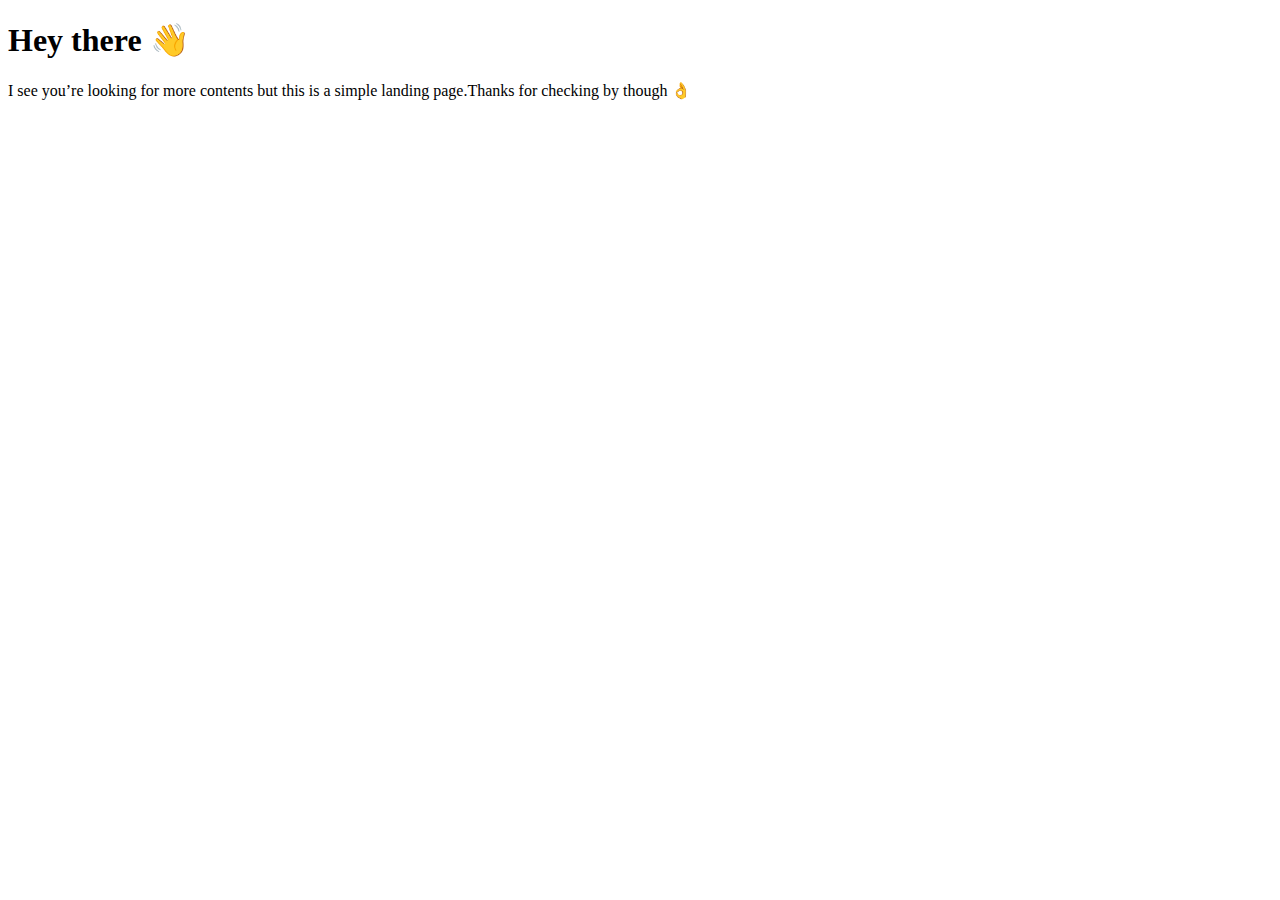
==== mypage.html @ cf08da2e "modification and adddition of mypage.html file" ====
<!DOCTYPE html>
<html lang="en">
<head>
    <meta charset="UTF-8">
    <meta http-equiv="X-UA-Compatible" content="IE=edge">
    <meta name="viewport" content="width=device-width, initial-scale=1.0">
    <title>Looking around &#128064;</title>
</head>
<body>
    <h1>Hey there &#128075;</h1>
    <p>I see you’re looking for more contents but this is a simple landing page.Thanks for checking by though &#128076;</p>
</body>
</html>
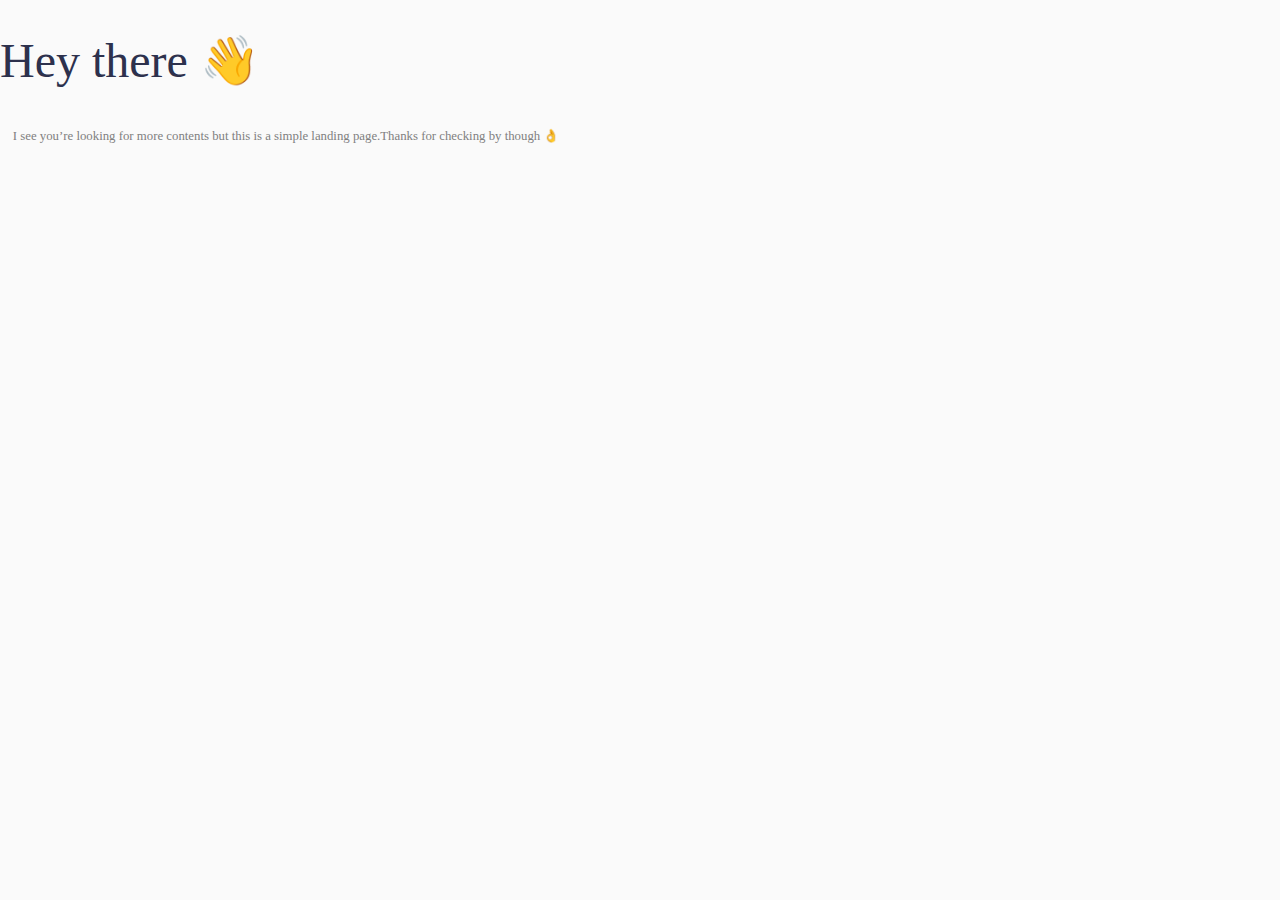
==== commit d59700a0: "final-commit" ====
--- a/mypage.html
+++ b/mypage.html
@@ -5,6 +5,7 @@
     <meta http-equiv="X-UA-Compatible" content="IE=edge">
     <meta name="viewport" content="width=device-width, initial-scale=1.0">
     <title>Looking around &#128064;</title>
+    <link rel="stylesheet" href="style.css">
 </head>
 <body>
     <h1>Hey there &#128075;</h1>
--- a/style.css
+++ b/style.css
@@ -0,0 +1,430 @@
+* {
+  box-sizing: border-box;
+}
+main {
+  height: 100vh;
+}
+.desktop-nav,
+.nav-list,
+.bg-desktop,
+.footer-desktop {
+  display: none;
+}
+body {
+  margin: 0;
+  font-family: "Public Sans";
+  background-color: hsl(0, 0%, 98%);
+}
+
+.mobile-nav {
+  margin: 0;
+  padding: 1em;
+  position: fixed;
+  background-color: white;
+  width: 100%;
+  display: flex;
+  justify-content: space-between;
+}
+.mobile-topnav {
+  display: flex;
+  justify-content: space-between;
+  background-color: white;
+  padding: 1em;
+}
+.nav-list, .desktop-nav > ul{
+    color: lightgray;
+    cursor: pointer;
+}
+ul > li > a{
+    color: gray;
+    text-decoration: none;
+}
+a{
+    text-decoration: none;
+}
+#overlay {
+  /*overlay effect*/
+  position: fixed;
+  display: none;
+  width: 100%;
+  height: 100%;
+  top: 0;
+  left: 0;
+  right: 0;
+  bottom: 0;
+  background-color: rgba(0, 0, 0, 0.5);
+  z-index: 2;
+  cursor: pointer;
+}
+.nav-mobile {
+  display: flex;
+  align-items: center;
+  flex-direction: column;
+  justify-content: center;
+  width: 95%;
+  position: absolute;
+  top: 60px;
+}
+.nav-list {
+  padding: 0;
+  border-radius: 10px;
+  width: 90%;
+  flex-direction: column;
+  background-color: white;
+}
+.nav-list > li {
+  padding: 1em;
+  text-align: center;
+}
+.img-bg {
+  position: relative;
+  z-index: -1;
+}
+.mockup {
+  position: absolute;
+  top: -10px;
+  left: 0;
+  width: 100%;
+  margin: 0;
+  display: block;
+}
+button {
+    color: white !important;
+  background-image: linear-gradient(
+    to right,
+    hsl(136, 65%, 51%),
+    hsl(192, 70%, 51%)
+  );
+  padding: 1em;
+  border-radius: 25px;
+  border: none;
+  color: #fff;
+  width: 35%;
+  justify-content: center;
+}
+button > a{
+    color: #fff;
+}
+div > h1,
+p {
+  text-align: center;
+}
+h1,
+h2,
+h3 {
+  font-size: 3em;
+  font-weight: 300;
+  color: hsl(233, 26%, 24%);
+}
+
+p {
+  font-size: 0.8em;
+}
+h3 {
+  font-size: 1.1em;
+}
+h2 {
+  margin: 0.5em 0;
+}
+.first-div {
+  display: flex;
+  flex-direction: column;
+}
+.first-div > p {
+  text-align: center;
+}
+
+p {
+  color: gray;
+  padding: 0.5em;
+  margin: 0;
+}
+.second-container {
+  display: flex;
+  flex-direction: column;
+  justify-content: center;
+}
+.second-container > div {
+  text-align: center;
+  padding: 32px;
+}
+.second-container > h2 {
+  text-align: center;
+}
+
+.articles > h2 {
+  text-align: center;
+}
+
+i {
+  margin-top: 0.4em;
+  font-style: normal;
+}
+.articles > div > i,
+p {
+  padding: 0.5em 1em;
+  text-align: left;
+}
+.article {
+  background-color: white;
+  border-radius: 15px;
+  margin: 1.5em;
+  padding: 0.3em;
+}
+.article > img {
+  width: 100%;
+  border-top-left-radius: 12px;
+  border-top-right-radius: 12px;
+}
+h3 {
+  margin: 0 0.6em;
+  padding: 0.5em 0;
+}
+.features > p {
+  padding: 0.2em;
+  color: gray;
+}
+footer {
+  width: 100%;
+  background-color: hsl(233, 26%, 24%);
+}
+.footer-mobile,
+.icons {
+  text-align: center;
+  padding: 0;
+}
+.icons {
+  display: flex;
+  width: 100vw;
+  justify-content: center;
+}
+.icons > li {
+  margin: 0.5em;
+}
+.button-footer {
+  display: none;
+}
+.mobile {
+  width: 100%;
+}
+.copyright {
+  display: flex;
+  width: 100vw;
+  flex-direction: column;
+  justify-content: center;
+  align-items: center;
+}
+
+.copyright > i {
+  margin: 1.5em 0;
+  color: gray;
+}
+
+li {
+  list-style: none;
+}
+.attribution {
+  background-color: hsl(233, 26%, 24%);
+}
+
+@media screen and (min-width: 900px) {
+  * {
+    overflow-x: hidden;
+  }
+  .mobile-nav,
+  .bg-mobile,
+  .mobile,
+  .copyright {
+    display: none;
+  }
+  .desktop-nav {
+    display: flex;
+    position: relative;
+    width: 100%;
+    background-color: white;
+    padding: 1em;
+    justify-content: space-between;
+  }
+  .img-bg {
+    display: block;
+    width: 50%;
+  }
+  .desktop-nav > img {
+    margin-left: 4em;
+  }
+  button{
+    color: #fff !important;
+  }
+  .mockup {
+    width: 100%;
+    position: relative;
+    top: -100px;
+    left: 112px;
+    z-index: 1;
+  }
+  .first-container {
+    display: flex;
+    flex-direction: row-reverse;
+    width: 100vw;
+  }
+  .img-bg {
+    background-image: url(./images/bg-intro-desktop.svg);
+    background-size: 180%;
+    background-position-x: 5%;
+    background-position-y: 95%;
+  }
+  .first-div {
+    display: flex;
+    justify-content: center;
+    width: 40vw;
+  }
+
+  .first-div > p {
+    max-width: 65%;
+    text-align: left;
+    padding: 2em 0em;
+  }
+  .first-div > h1 {
+    text-align: left;
+    margin: 0;
+  }
+
+  .desktop-nav > ul {
+    width: 40%;
+    display: flex;
+    justify-content: space-between;
+  }
+
+  .desktop-nav > button {
+    width: 15%;
+  }
+
+  .desktop-logo {
+    width: 250px;
+    height: 40px;
+  }
+
+  .features-container {
+    display: flex;
+    width: 100%;
+    justify-content: space-between;
+    padding: 0.1em;
+    margin-top: 3em;
+  }
+  .contain {
+    margin-left: 1em;
+    width: 86%;
+    padding: 0;
+  }
+  .second-container > div {
+    padding: 0;
+  }
+  .sec-intro > p {
+    width: 50%;
+    line-height: 1.5em;
+    padding: 0;
+  }
+  .sec-intro > h2 {
+    font-size: 2em;
+    padding: 0;
+  }
+
+  .second-container {
+    display: flex;
+    align-items: center;
+    justify-content: center;
+    background-color: hsl(220, 16%, 96%);
+    z-index: -1;
+    position: relative;
+    top: -20px;
+    padding: 1em;
+    width: 100%;
+  }
+  .second-container > div,
+  h2 {
+    text-align: left;
+  }
+
+  .features {
+    width: 200px;
+  }
+  .featured {
+    width: 86%;
+    margin: 3em;
+  }
+  .articles > h2 {
+    text-align: left;
+    font-size: 2em;
+  }
+  .article-list {
+    display: flex;
+  }
+  .article-list > .article {
+    width: 400px;
+    display: flex;
+    flex-direction: column;
+  }
+  .articles {
+    display: flex;
+    justify-content: center;
+    align-items: center;
+  }
+  .article > img {
+    width: 100%;
+    border-top-left-radius: 10px;
+    border-top-right-radius: 10px;
+  }
+  .article > i {
+    padding-top: 1em;
+  }
+  .footer-mobile {
+    display: none;
+  }
+  .footer-contents {
+    width: 100vw;
+    display: flex;
+    flex-direction: row;
+    justify-content: space-between;
+  }
+  footer {
+    grid-template-columns: auto auto;
+
+    color: hsl(220, 16%, 96%);
+    grid-gap: 20px;
+  }
+  .icons {
+    display: flex;
+    width: 45%;
+    justify-content: flex-start;
+  }
+  .footer-desktop {
+    width: 100%;
+    display: block;
+    display: grid;
+    grid-template-columns: auto auto;
+    grid-column-gap: 20px;
+    grid-row-gap: 15px;
+  }
+  .main-container {
+    margin: 0em 5em;
+  }
+  .article > h3 {
+    font-size: 1em;
+  }
+  .attribution {
+    background-color: hsl(233, 26%, 24%);
+    color: white;
+  }
+  .button-footer {
+    display: flex;
+    justify-content: center;
+    align-items: center;
+    flex-direction: column;
+    margin: 1.5em;
+    width: 90%;
+    color: lightgray;
+  }
+  .button-footer > button {
+    width: 30%;
+  }
+}
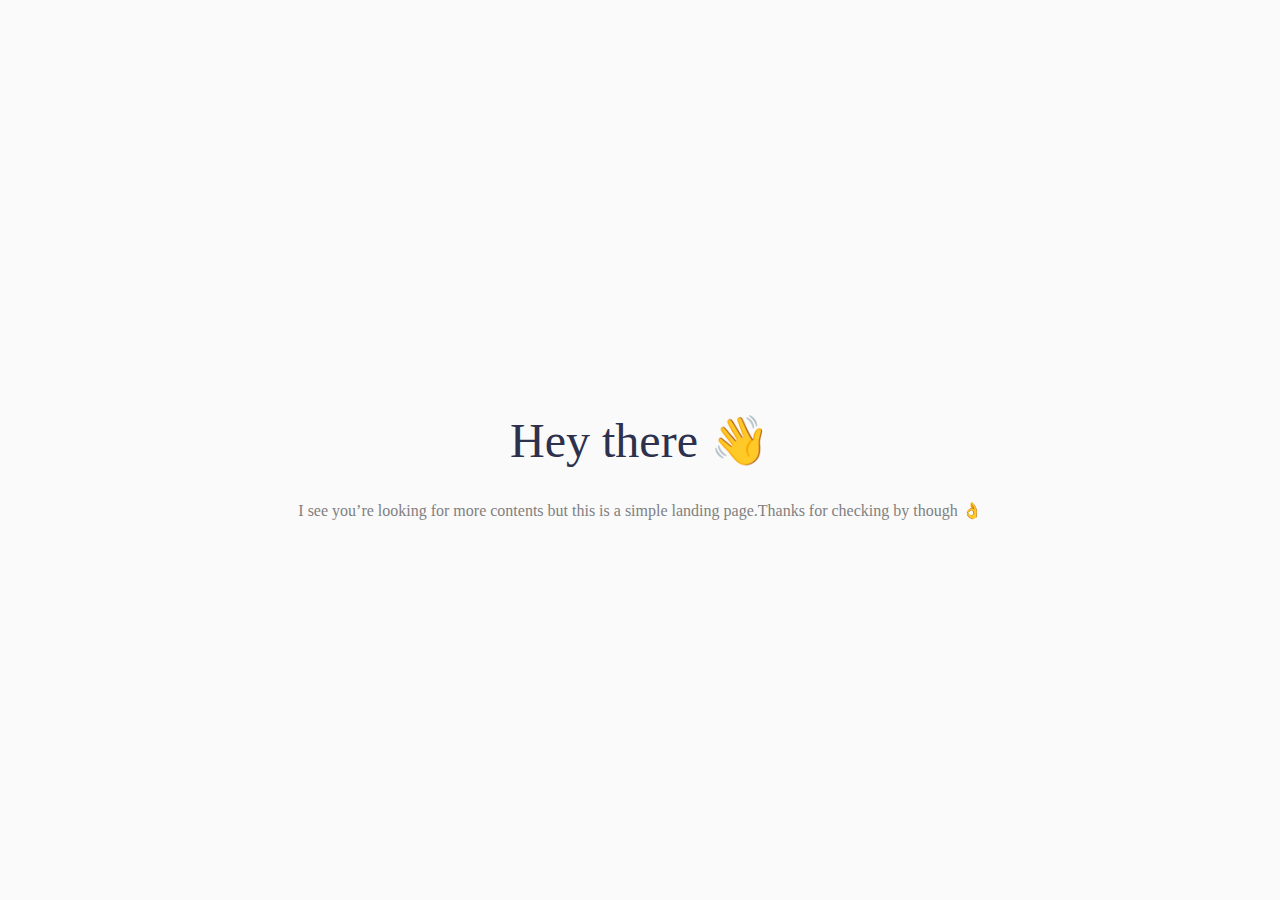
==== commit fd38df24: "final commit" ====
--- a/mypage.html
+++ b/mypage.html
@@ -7,7 +7,7 @@
     <title>Looking around &#128064;</title>
     <link rel="stylesheet" href="style.css">
 </head>
-<body>
+<body class="reachout-page">
     <h1>Hey there &#128075;</h1>
     <p>I see you’re looking for more contents but this is a simple landing page.Thanks for checking by though &#128076;</p>
 </body>
--- a/style.css
+++ b/style.css
@@ -109,19 +109,20 @@
 p {
   text-align: center;
 }
-h1,
+h1{
+    font-size: 3em;
+    font-weight: 300;
+    color: hsl(233, 26%, 24%);
+}
 h2,
 h3 {
-  font-size: 3em;
+  font-size: 2em;
   font-weight: 300;
   color: hsl(233, 26%, 24%);
 }
 
-p {
-  font-size: 0.8em;
-}
 h3 {
-  font-size: 1.1em;
+  font-size: 1.5em;
 }
 h2 {
   margin: 0.5em 0;
@@ -129,6 +130,8 @@
 .first-div {
   display: flex;
   flex-direction: column;
+  align-items: center;
+  justify-content: center;
 }
 .first-div > p {
   text-align: center;
@@ -138,6 +141,7 @@
   color: gray;
   padding: 0.5em;
   margin: 0;
+  font-size: 1em;
 }
 .second-container {
   display: flex;
@@ -162,14 +166,31 @@
 }
 .articles > div > i,
 p {
-  padding: 0.5em 1em;
+  padding: 0;
   text-align: left;
+  
 }
 .article {
   background-color: white;
   border-radius: 15px;
-  margin: 1.5em;
-  padding: 0.3em;
+ display: flex;
+ flex-direction: column;
+}
+.featured{
+    width: 80%;
+    display: flex;
+    flex-direction: column;
+    justify-content: center;
+    align-items: center;
+    
+
+}
+.articles{
+    display: flex;
+    flex-direction: column;
+    justify-content: center;
+    align-items: center;
+
 }
 .article > img {
   width: 100%;
@@ -177,8 +198,14 @@
   border-top-right-radius: 12px;
 }
 h3 {
-  margin: 0 0.6em;
+  margin: 0;
   padding: 0.5em 0;
+}
+.featured >h2{
+text-align: center;
+}
+i{
+    font-size: 14px;
 }
 .features > p {
   padding: 0.2em;
@@ -190,8 +217,10 @@
 }
 .footer-mobile,
 .icons {
+    color: lightgray;
   text-align: center;
   padding: 0;
+  line-height: 2em;
 }
 .icons {
   display: flex;
@@ -226,7 +255,13 @@
 .attribution {
   background-color: hsl(233, 26%, 24%);
 }
-
+.reachout-page{
+    display: flex;
+    flex-direction: column;
+    justify-content: center;
+    align-items: center;
+    min-height: 100vh;
+}
 @media screen and (min-width: 900px) {
   * {
     overflow-x: hidden;
@@ -368,6 +403,7 @@
     display: flex;
     justify-content: center;
     align-items: center;
+
   }
   .article > img {
     width: 100%;
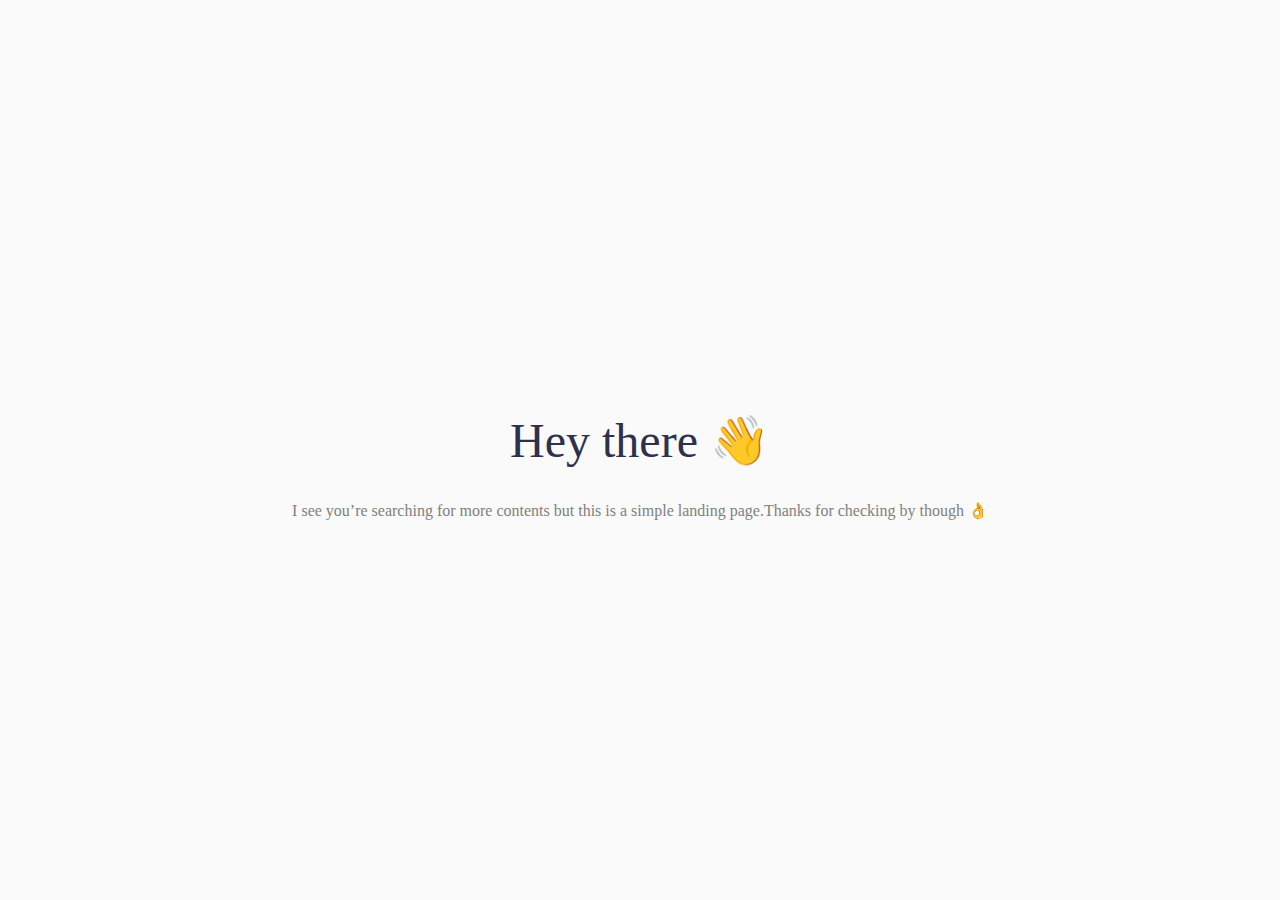
==== commit d6a85b3f: "final commit" ====
--- a/mypage.html
+++ b/mypage.html
@@ -9,6 +9,6 @@
 </head>
 <body class="reachout-page">
     <h1>Hey there &#128075;</h1>
-    <p>I see you’re looking for more contents but this is a simple landing page.Thanks for checking by though &#128076;</p>
+    <p>I see you’re searching for more contents but this is a simple landing page.Thanks for checking by though &#128076;</p>
 </body>
 </html>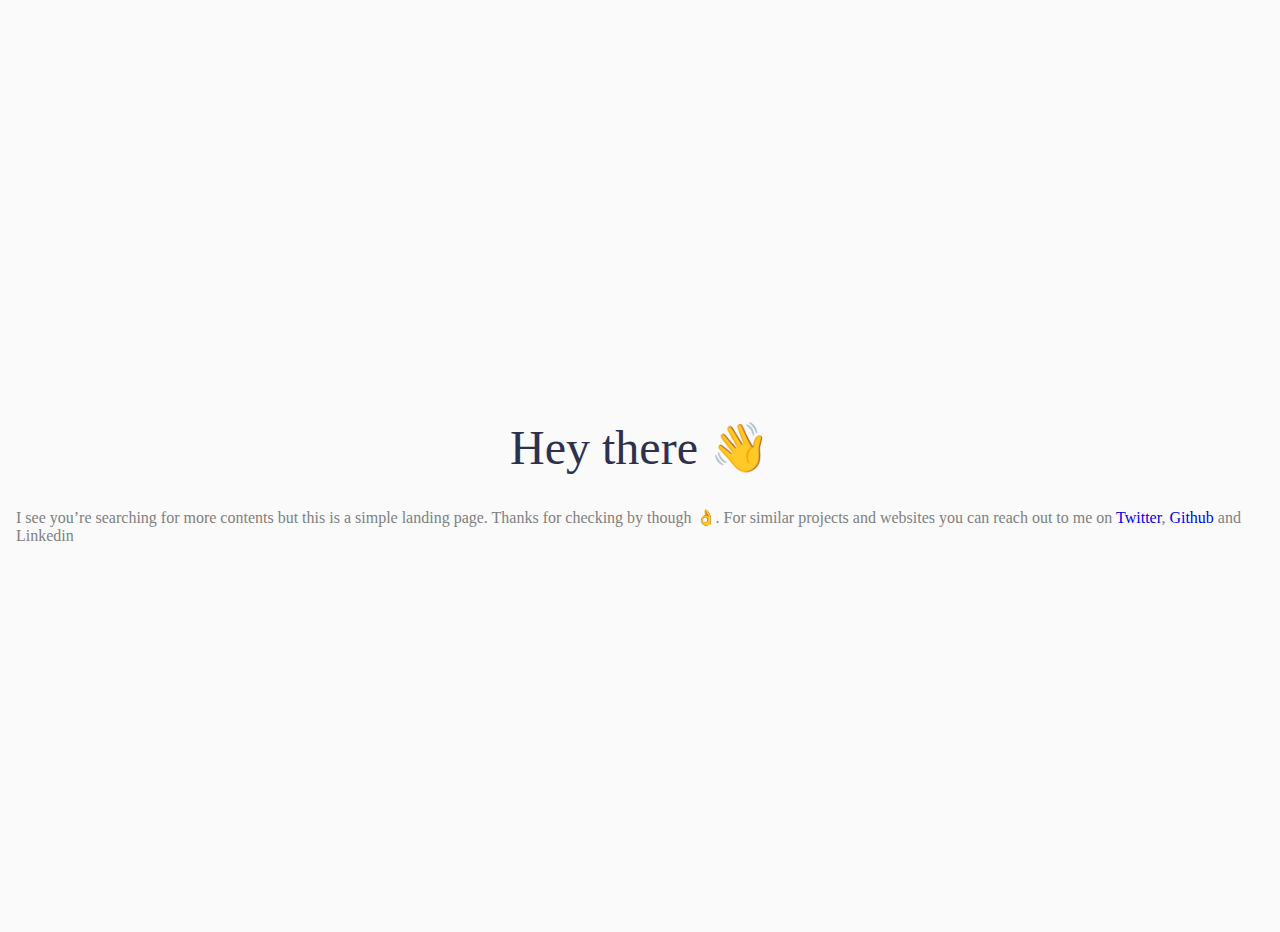
==== commit 378ab592: "commit" ====
--- a/mypage.html
+++ b/mypage.html
@@ -9,6 +9,6 @@
 </head>
 <body class="reachout-page">
     <h1>Hey there &#128075;</h1>
-    <p>I see you’re searching for more contents but this is a simple landing page.Thanks for checking by though &#128076;</p>
+    <p>I see you’re searching for more contents but this is a simple landing page. Thanks for checking by though &#128076;. For similar projects and websites you can reach out to me on <a href="https://twitter.com/Wonuola_">Twitter</a>, <a href="https://github.com/wonuola-y/">Github</a> and <a href="https://www.linkedin.com/in/wonuola-alonge-568537196/"></a>Linkedin</p>
 </body>
 </html>--- a/style.css
+++ b/style.css
@@ -100,10 +100,16 @@
   border: none;
   color: #fff;
   width: 35%;
+  margin: 2em 0;
   justify-content: center;
 }
 button > a{
     color: #fff;
+}
+.sec-intro > p, .features > p{
+    margin: 1em 0;
+    margin-bottom: 2em;
+    text-align: center;
 }
 div > h1,
 p {
@@ -135,6 +141,7 @@
 }
 .first-div > p {
   text-align: center;
+ 
 }
 
 p {
@@ -160,10 +167,7 @@
   text-align: center;
 }
 
-i {
-  margin-top: 0.4em;
-  font-style: normal;
-}
+
 .articles > div > i,
 p {
   padding: 0;
@@ -193,19 +197,30 @@
 
 }
 .article > img {
+   
   width: 100%;
   border-top-left-radius: 12px;
   border-top-right-radius: 12px;
 }
 h3 {
+  padding: 0.5em 0;
   margin: 0;
-  padding: 0.5em 0;
+  margin-left: .5em;
 }
 .featured >h2{
 text-align: center;
 }
+.article > p{
+    margin: 0;
+    margin-left: 1em;
+    margin-bottom: 4em;
+}
 i{
-    font-size: 14px;
+    margin-left: 1em;
+    font-size: 12px;
+    color: rgb(98, 96, 96);
+    margin-top: 2.5em;
+    font-style: normal;
 }
 .features > p {
   padding: 0.2em;
@@ -223,6 +238,7 @@
   line-height: 2em;
 }
 .icons {
+    padding-top:2em;
   display: flex;
   width: 100vw;
   justify-content: center;
@@ -261,6 +277,7 @@
     justify-content: center;
     align-items: center;
     min-height: 100vh;
+    margin: 1em;
 }
 @media screen and (min-width: 900px) {
   * {
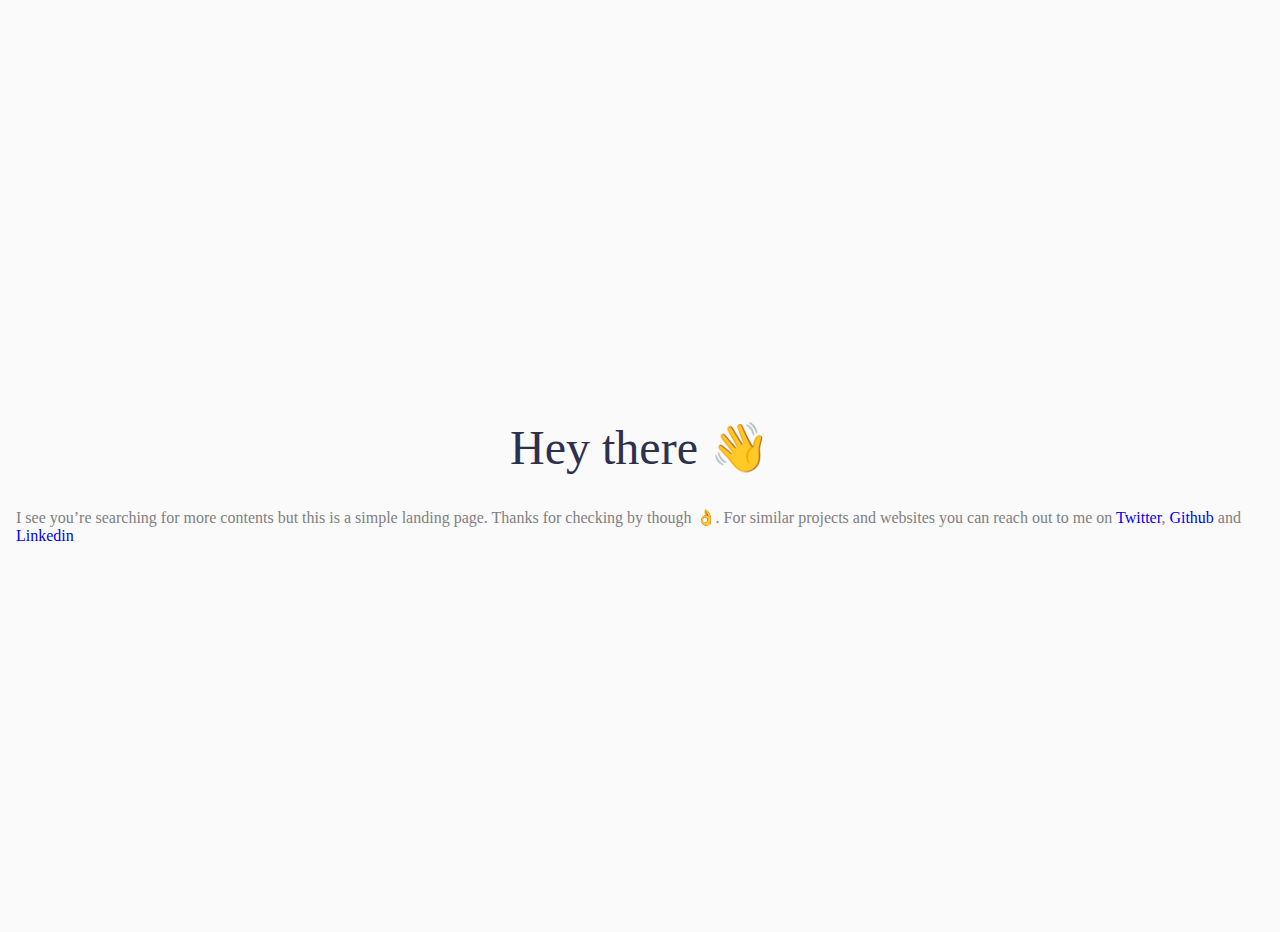
==== commit d9e37426: "final result" ====
--- a/mypage.html
+++ b/mypage.html
@@ -9,6 +9,6 @@
 </head>
 <body class="reachout-page">
     <h1>Hey there &#128075;</h1>
-    <p>I see you’re searching for more contents but this is a simple landing page. Thanks for checking by though &#128076;. For similar projects and websites you can reach out to me on <a href="https://twitter.com/Wonuola_">Twitter</a>, <a href="https://github.com/wonuola-y/">Github</a> and <a href="https://www.linkedin.com/in/wonuola-alonge-568537196/"></a>Linkedin</p>
+    <p>I see you’re searching for more contents but this is a simple landing page. Thanks for checking by though &#128076;. For similar projects and websites you can reach out to me on <a href="https://twitter.com/Wonuola_">Twitter</a>, <a href="https://github.com/wonuola-y/">Github</a> and <a href="https://www.linkedin.com/in/wonuola-alonge-568537196/"> Linkedin</a></p>
 </body>
 </html>